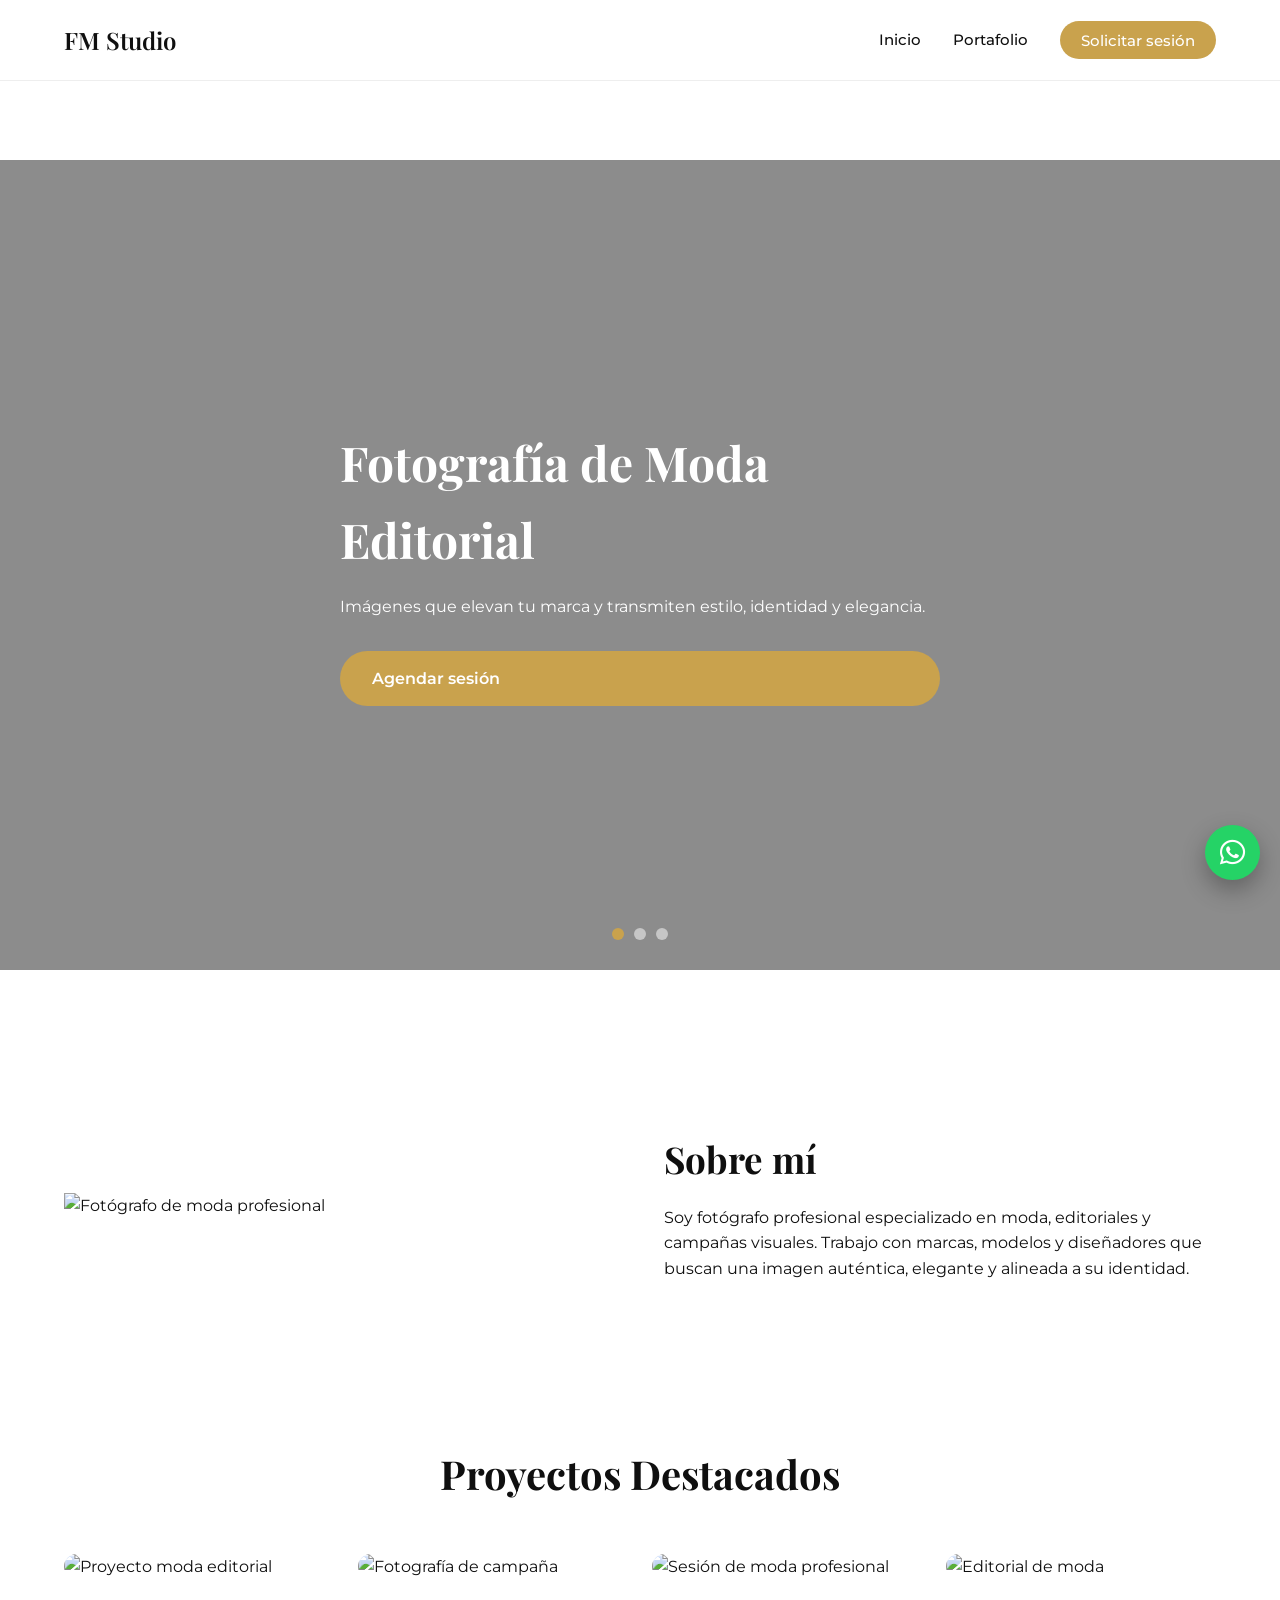
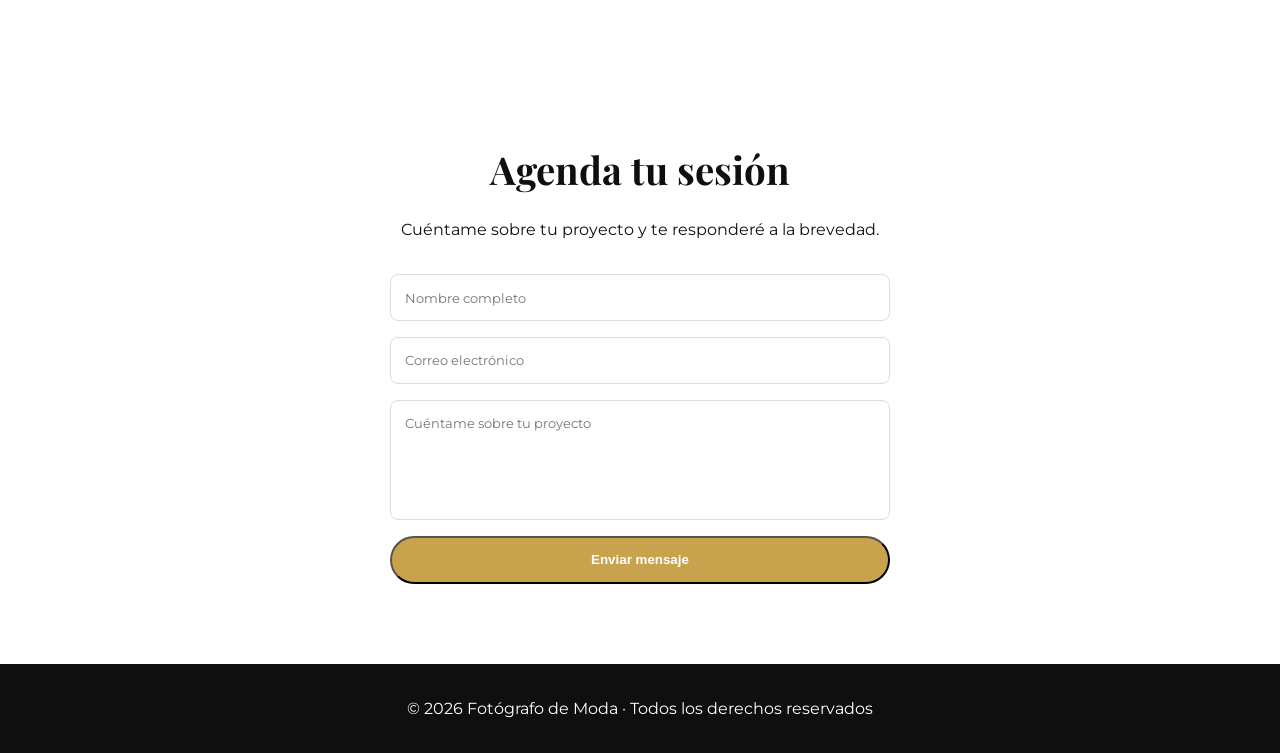
==== index.html @ 2c1ad51f "Add files via upload" ====
<!DOCTYPE html>
<html lang="es">
<head>
  <meta charset="UTF-8" />
  <meta name="viewport" content="width=device-width, initial-scale=1.0" />

  <title>Fotógrafo de Moda Profesional | Editorial & Branding</title>

  <!-- SEO -->
  <meta name="description" content="Fotógrafo profesional de moda especializado en editoriales, campañas y branding para marcas. Agenda tu sesión y eleva tu imagen." />
  <meta name="keywords" content="fotógrafo de moda, fotografía editorial, fotógrafo profesional, sesiones de moda, branding visual" />
  <meta name="author" content="Fotógrafo de Moda" />

  <!-- Google Fonts -->
  <link href="https://fonts.googleapis.com/css2?family=Playfair+Display:wght@400;600&family=Montserrat:wght@300;400;600&display=swap" rel="stylesheet">

  <!-- Font Awesome -->
  <link rel="stylesheet" href="https://cdnjs.cloudflare.com/ajax/libs/font-awesome/6.5.0/css/all.min.css">

  <!-- CSS -->
  <link rel="stylesheet" href="styles.css">

<!-- Meta Pixel Code -->
<script>
!function(f,b,e,v,n,t,s)
{if(f.fbq)return;n=f.fbq=function(){n.callMethod?
n.callMethod.apply(n,arguments):n.queue.push(arguments)};
if(!f._fbq)f._fbq=n;n.push=n;n.loaded=!0;n.version='2.0';
n.queue=[];t=b.createElement(e);t.async=!0;
t.src=v;s=b.getElementsByTagName(e)[0];
s.parentNode.insertBefore(t,s)}(window, document,'script',
'https://connect.facebook.net/en_US/fbevents.js');
fbq('init', '2673812489668070');
fbq('track', 'PageView');
</script>
<noscript><img height="1" width="1" style="display:none"
src="https://www.facebook.com/tr?id=2673812489668070&ev=PageView&noscript=1"
/></noscript>
<!-- End Meta Pixel Code -->


  <!-- Google tag (gtag.js) -->
<script async src="https://www.googletagmanager.com/gtag/js?id=G-0WEJT9GMF9"></script>
<script>
  window.dataLayer = window.dataLayer || [];
  function gtag(){dataLayer.push(arguments);}
  gtag('js', new Date());

  gtag('config', 'G-0WEJT9GMF9');
</script>

</head>

<body>

  <!-- HEADER / NAVBAR -->
  <header class="header">
    <nav class="navbar container">
      <div class="logo">
        <a href="#inicio">FM Studio</a>
      </div>

      <ul class="nav-links">
        <li><a href="#inicio">Inicio</a></li>
        <li><a href="#portafolio">Portafolio</a></li>
        <li>
          <a href="#contacto" class="nav-cta">Solicitar sesión</a>
        </li>
      </ul>
    </nav>
  </header>

  <!-- HERO / SLIDER -->
  <section id="inicio" class="hero">
    <div class="slider">

      <div class="slide active" style="background-image: url('https://images.unsplash.com/photo-1529626455594-4ff0802cfb7e?auto=format&fit=crop&w=1600&q=80');">
        <div class="overlay"></div>
        <div class="slide-content container">
          <h1>Fotografía de Moda Editorial</h1>
          <p>Imágenes que elevan tu marca y transmiten estilo, identidad y elegancia.</p>
          <a href="#contacto" class="btn-primary">Agendar sesión</a>
        </div>
      </div>

      <div class="slide" style="background-image: url('https://images.unsplash.com/photo-1503342217505-b0a15ec3261c?auto=format&fit=crop&w=1600&q=80');">
        <div class="overlay"></div>
        <div class="slide-content container">
          <h1>Campañas & Branding</h1>
          <p>Producciones visuales pensadas para marcas de moda contemporáneas.</p>
          <a href="#contacto" class="btn-primary">Cotizar ahora</a>
        </div>
      </div>

      <div class="slide" style="background-image: url('https://images.unsplash.com/photo-1520975916090-3105956dac38?auto=format&fit=crop&w=1600&q=80');">
        <div class="overlay"></div>
        <div class="slide-content container">
          <h1>Estética. Moda. Impacto.</h1>
          <p>Sesiones profesionales para editoriales, diseñadores y modelos.</p>
          <a href="#contacto" class="btn-primary">Trabajemos juntos</a>
        </div>
      </div>

      <!-- CONTROLES -->
      <div class="slider-dots">
        <span class="dot active" data-slide="0"></span>
        <span class="dot" data-slide="1"></span>
        <span class="dot" data-slide="2"></span>
      </div>

    </div>
  </section>

  <!-- SOBRE MI -->
  <section class="about container">
    <div class="about-image">
      <img src="https://images.unsplash.com/photo-1535713875002-d1d0cf377fde?auto=format&fit=crop&w=800&q=80" alt="Fotógrafo de moda profesional">
    </div>
    <div class="about-content">
      <h2>Sobre mí</h2>
      <p>
        Soy fotógrafo profesional especializado en moda, editoriales y campañas visuales.
        Trabajo con marcas, modelos y diseñadores que buscan una imagen auténtica,
        elegante y alineada a su identidad.
      </p>
    </div>
  </section>

  <!-- PORTAFOLIO -->
  <section id="portafolio" class="portfolio container">
    <h2>Proyectos Destacados</h2>

    <div class="bento-grid">
      <img src="https://images.unsplash.com/photo-1503341455253-b2e723bb3dbb?auto=format&fit=crop&w=800&q=80" alt="Proyecto moda editorial">
      <img src="https://images.unsplash.com/photo-1492562080023-ab3db95bfbce?auto=format&fit=crop&w=800&q=80" alt="Fotografía de campaña">
      <img src="https://images.unsplash.com/photo-1503341455253-b2e723bb3dbb?auto=format&fit=crop&w=800&q=80" alt="Sesión de moda profesional">
      <img src="https://images.unsplash.com/photo-1529626455594-4ff0802cfb7e?auto=format&fit=crop&w=800&q=80" alt="Editorial de moda">
    </div>
  </section>

  <!-- CONTACTO -->
  <section id="contacto" class="contact container">
    <h2>Agenda tu sesión</h2>
    <p>Cuéntame sobre tu proyecto y te responderé a la brevedad.</p>

    <form action="gracias.html" method="GET" class="contact-form">
      <input type="text" name="nombre" placeholder="Nombre completo" required>
      <input type="email" name="email" placeholder="Correo electrónico" required>
      <textarea name="mensaje" placeholder="Cuéntame sobre tu proyecto" required></textarea>
      <button type="submit" class="btn-primary">Enviar mensaje</button>
    </form>
  </section>

  <!-- FOOTER -->
  <footer class="footer">
    <p>© 2026 Fotógrafo de Moda · Todos los derechos reservados</p>
  </footer>

  <!-- WHATSAPP FLOAT -->
  <a href="https://wa.me/51999999999" class="whatsapp-float" target="_blank" aria-label="WhatsApp">
    <i class="fab fa-whatsapp"></i>
  </a>

  <!-- JS -->
  <script src="slider.js"></script>

</body>
</html>
---- styles.css ----
/* =====================================================
   VARIABLES / BRANDING MODA
===================================================== */
:root {
  --black: #0f0f0f;
  --white: #ffffff;
  --gray: #777777;
  --light-gray: #f5f5f5;
  --accent: #c9a24d; /* dorado moda */
  --font-title: 'Playfair Display', serif;
  --font-body: 'Montserrat', sans-serif;
}

/* =====================================================
   RESET / BASE
===================================================== */
* {
  margin: 0;
  padding: 0;
  box-sizing: border-box;
}

html {
  scroll-behavior: smooth;
}

body {
  font-family: var(--font-body);
  background: var(--white);
  color: var(--black);
  line-height: 1.6;
}

img {
  width: 100%;
  display: block;
}

a {
  text-decoration: none;
  color: inherit;
}

ul {
  list-style: none;
}

.container {
  width: 90%;
  max-width: 1200px;
  margin: auto;
}

section {
  padding: 5rem 0;
  scroll-margin-top: 90px;
}

/* =====================================================
   HEADER / NAVBAR
===================================================== */
.header {
  position: fixed;
  top: 0;
  width: 100%;
  background: rgba(255, 255, 255, 0.95);
  border-bottom: 1px solid #eee;
  z-index: 1000;
}

.navbar {
  height: 80px;
  display: flex;
  justify-content: space-between;
  align-items: center;
}

.logo a {
  font-family: var(--font-title);
  font-size: 1.5rem;
  font-weight: 600;
}

.nav-links {
  display: flex;
  align-items: center;
  gap: 2rem;
}

.nav-links a {
  font-size: 0.95rem;
  font-weight: 500;
  transition: color 0.3s ease;
}

.nav-links a:hover {
  color: var(--accent);
}

/* CTA NAVBAR */
.nav-cta {
  background: var(--accent);
  color: var(--white) !important;
  padding: 0.6rem 1.3rem;
  border-radius: 30px;
  font-weight: 600;
  transition: all 0.3s ease;
}

.nav-cta:hover {
  background: #b8924f;
  transform: translateY(-2px);
}

/* =====================================================
   HERO / SLIDER
===================================================== */
.hero {
  margin-top: 80px;
}

.slider {
  position: relative;
  height: 90vh;
  overflow: hidden;
}

.slide {
  position: absolute;
  inset: 0;
  background-size: cover;
  background-position: center;
  opacity: 0;
  transition: opacity 1s ease-in-out;
}

.slide.active {
  opacity: 1;
  z-index: 1;
}

.overlay {
  position: absolute;
  inset: 0;
  background: rgba(0, 0, 0, 0.45);
}

.slide-content {
  position: relative;
  height: 100%;
  display: flex;
  flex-direction: column;
  justify-content: center;
  max-width: 600px;
  color: var(--white);
}

.slide-content h1 {
  font-family: var(--font-title);
  font-size: 3rem;
  margin-bottom: 1rem;
}

.slide-content p {
  margin-bottom: 2rem;
  font-size: 1rem;
}

/* BOTONES */
.btn-primary {
  display: inline-block;
  background: var(--accent);
  color: var(--white);
  padding: 0.9rem 2rem;
  border-radius: 30px;
  font-weight: 600;
  transition: all 0.3s ease;
}

.btn-primary:hover {
  background: #b8924f;
  transform: translateY(-2px);
}

/* DOTS */
.slider-dots {
  position: absolute;
  bottom: 30px;
  left: 50%;
  transform: translateX(-50%);
  display: flex;
  gap: 10px;
  z-index: 2;
}

.dot {
  width: 12px;
  height: 12px;
  background: rgba(255, 255, 255, 0.5);
  border-radius: 50%;
  cursor: pointer;
}

.dot.active {
  background: var(--accent);
}

/* =====================================================
   ABOUT
===================================================== */
.about {
  display: grid;
  grid-template-columns: repeat(2, 1fr);
  gap: 3rem;
  align-items: center;
}

.about-content h2 {
  font-family: var(--font-title);
  font-size: 2.3rem;
  margin-bottom: 1rem;
}

/* =====================================================
   PORTFOLIO / BENTO
===================================================== */
.portfolio h2 {
  text-align: center;
  font-family: var(--font-title);
  font-size: 2.5rem;
  margin-bottom: 3rem;
}

.bento-grid {
  display: grid;
  grid-template-columns: repeat(4, 1fr);
  gap: 1.5rem;
}

.bento-grid img {
  border-radius: 16px;
  height: 100%;
  object-fit: cover;
  transition: transform 0.4s ease;
}

.bento-grid img:hover {
  transform: scale(1.03);
}

/* =====================================================
   CONTACT
===================================================== */
.contact {
  text-align: center;
}

.contact h2 {
  font-family: var(--font-title);
  font-size: 2.4rem;
  margin-bottom: 1rem;
}

.contact-form {
  max-width: 500px;
  margin: 2rem auto 0;
  display: flex;
  flex-direction: column;
  gap: 1rem;
}

.contact-form input,
.contact-form textarea {
  padding: 0.9rem;
  border: 1px solid #ddd;
  border-radius: 8px;
  font-family: var(--font-body);
}

.contact-form textarea {
  min-height: 120px;
  resize: none;
}

/* =====================================================
   FOOTER
===================================================== */
.footer {
  background: var(--black);
  color: var(--white);
  text-align: center;
  padding: 2rem 0;
}

/* =====================================================
   WHATSAPP FLOAT
===================================================== */
.whatsapp-float {
  position: fixed;
  right: 20px;
  bottom: 20px;
  width: 55px;
  height: 55px;
  background: #25d366;
  color: var(--white);
  border-radius: 50%;
  display: flex;
  justify-content: center;
  align-items: center;
  font-size: 1.8rem;
  z-index: 999;
  box-shadow: 0 10px 25px rgba(0, 0, 0, 0.3);
}

/* =====================================================
   RESPONSIVE
===================================================== */
@media (max-width: 992px) {
  .bento-grid {
    grid-template-columns: repeat(2, 1fr);
  }

  .about {
    grid-template-columns: 1fr;
  }
}

@media (max-width: 768px) {
  .slide-content h1 {
    font-size: 2.2rem;
  }

  .navbar {
    justify-content: space-between;
  }

  .nav-links {
    gap: 1rem;
  }
}

@media (max-width: 480px) {
  .slider {
    height: 80vh;
  }
}
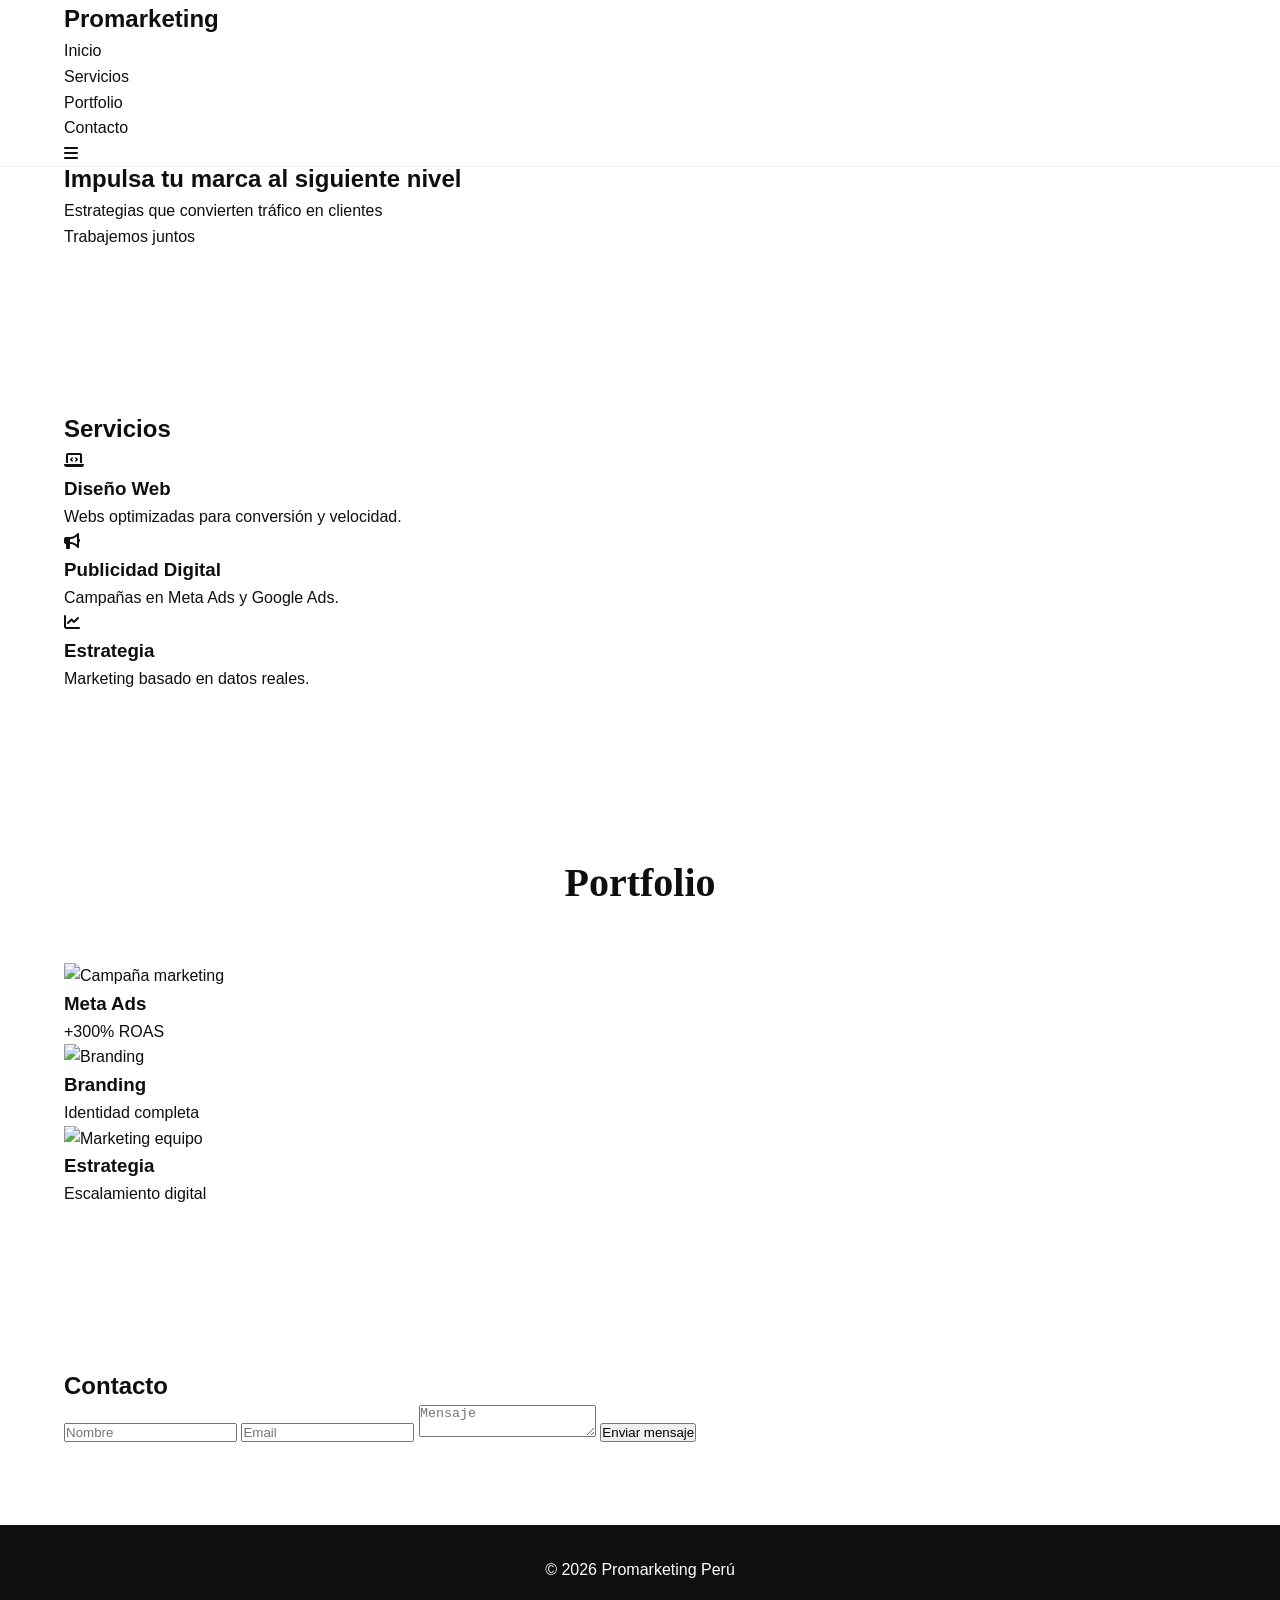
==== commit 9e3fb008: "Add files via upload" ====
--- a/index.html
+++ b/index.html
@@ -1,168 +1,142 @@
 <!DOCTYPE html>
 <html lang="es">
 <head>
-  <meta charset="UTF-8" />
-  <meta name="viewport" content="width=device-width, initial-scale=1.0" />
+  <meta charset="UTF-8">
+  <meta name="viewport" content="width=device-width, initial-scale=1.0">
+  <title>Portfolio Publicista</title>
 
-  <title>Fotógrafo de Moda Profesional | Editorial & Branding</title>
+  <!-- Fonts -->
+  <link href="https://fonts.googleapis.com/css2?family=Poppins:wght@300;400;600&display=swap" rel="stylesheet">
 
-  <!-- SEO -->
-  <meta name="description" content="Fotógrafo profesional de moda especializado en editoriales, campañas y branding para marcas. Agenda tu sesión y eleva tu imagen." />
-  <meta name="keywords" content="fotógrafo de moda, fotografía editorial, fotógrafo profesional, sesiones de moda, branding visual" />
-  <meta name="author" content="Fotógrafo de Moda" />
-
-  <!-- Google Fonts -->
-  <link href="https://fonts.googleapis.com/css2?family=Playfair+Display:wght@400;600&family=Montserrat:wght@300;400;600&display=swap" rel="stylesheet">
-
-  <!-- Font Awesome -->
-  <link rel="stylesheet" href="https://cdnjs.cloudflare.com/ajax/libs/font-awesome/6.5.0/css/all.min.css">
+  <!-- Icons -->
+  <link rel="stylesheet" href="https://cdnjs.cloudflare.com/ajax/libs/font-awesome/6.4.0/css/all.min.css">
 
   <!-- CSS -->
   <link rel="stylesheet" href="styles.css">
 
-<!-- Meta Pixel Code -->
-<script>
-!function(f,b,e,v,n,t,s)
-{if(f.fbq)return;n=f.fbq=function(){n.callMethod?
-n.callMethod.apply(n,arguments):n.queue.push(arguments)};
-if(!f._fbq)f._fbq=n;n.push=n;n.loaded=!0;n.version='2.0';
-n.queue=[];t=b.createElement(e);t.async=!0;
-t.src=v;s=b.getElementsByTagName(e)[0];
-s.parentNode.insertBefore(t,s)}(window, document,'script',
-'https://connect.facebook.net/en_US/fbevents.js');
-fbq('init', '2673812489668070');
-fbq('track', 'PageView');
-</script>
-<noscript><img height="1" width="1" style="display:none"
-src="https://www.facebook.com/tr?id=2673812489668070&ev=PageView&noscript=1"
-/></noscript>
-<!-- End Meta Pixel Code -->
-
-
-  <!-- Google tag (gtag.js) -->
-<script async src="https://www.googletagmanager.com/gtag/js?id=G-0WEJT9GMF9"></script>
-<script>
-  window.dataLayer = window.dataLayer || [];
-  function gtag(){dataLayer.push(arguments);}
-  gtag('js', new Date());
-
-  gtag('config', 'G-0WEJT9GMF9');
-</script>
+<!-- Google Tag Manager -->
+<script>(function(w,d,s,l,i){w[l]=w[l]||[];w[l].push({'gtm.start':
+new Date().getTime(),event:'gtm.js'});var f=d.getElementsByTagName(s)[0],
+j=d.createElement(s),dl=l!='dataLayer'?'&l='+l:'';j.async=true;j.src=
+'https://www.googletagmanager.com/gtm.js?id='+i+dl;f.parentNode.insertBefore(j,f);
+})(window,document,'script','dataLayer','GTM-KJCPRVH7');</script>
+<!-- End Google Tag Manager -->
 
 </head>
 
 <body>
 
-  <!-- HEADER / NAVBAR -->
-  <header class="header">
-    <nav class="navbar container">
-      <div class="logo">
-        <a href="#inicio">FM Studio</a>
-      </div>
+    <!-- Google Tag Manager (noscript) -->
+<noscript><iframe src="https://www.googletagmanager.com/ns.html?id=GTM-KJCPRVH7"
+height="0" width="0" style="display:none;visibility:hidden"></iframe></noscript>
+<!-- End Google Tag Manager (noscript) -->
 
-      <ul class="nav-links">
-        <li><a href="#inicio">Inicio</a></li>
-        <li><a href="#portafolio">Portafolio</a></li>
-        <li>
-          <a href="#contacto" class="nav-cta">Solicitar sesión</a>
-        </li>
-      </ul>
-    </nav>
-  </header>
+<!-- HEADER -->
+<header class="header">
+  <nav class="nav container">
+    <h1 class="logo">Promarketing</h1>
 
-  <!-- HERO / SLIDER -->
-  <section id="inicio" class="hero">
-    <div class="slider">
+    <ul class="nav__menu" id="menu">
+      <li><a href="#">Inicio</a></li>
+      <li><a href="#servicios">Servicios</a></li>
+      <li><a href="#portfolio">Portfolio</a></li>
+      <li><a href="#contacto">Contacto</a></li>
+    </ul>
 
-      <div class="slide active" style="background-image: url('https://images.unsplash.com/photo-1529626455594-4ff0802cfb7e?auto=format&fit=crop&w=1600&q=80');">
-        <div class="overlay"></div>
-        <div class="slide-content container">
-          <h1>Fotografía de Moda Editorial</h1>
-          <p>Imágenes que elevan tu marca y transmiten estilo, identidad y elegancia.</p>
-          <a href="#contacto" class="btn-primary">Agendar sesión</a>
-        </div>
-      </div>
+    <div class="menu-toggle" id="toggle">
+      <i class="fas fa-bars"></i>
+    </div>
+  </nav>
+</header>
 
-      <div class="slide" style="background-image: url('https://images.unsplash.com/photo-1503342217505-b0a15ec3261c?auto=format&fit=crop&w=1600&q=80');">
-        <div class="overlay"></div>
-        <div class="slide-content container">
-          <h1>Campañas & Branding</h1>
-          <p>Producciones visuales pensadas para marcas de moda contemporáneas.</p>
-          <a href="#contacto" class="btn-primary">Cotizar ahora</a>
-        </div>
-      </div>
+<main>
 
-      <div class="slide" style="background-image: url('https://images.unsplash.com/photo-1520975916090-3105956dac38?auto=format&fit=crop&w=1600&q=80');">
-        <div class="overlay"></div>
-        <div class="slide-content container">
-          <h1>Estética. Moda. Impacto.</h1>
-          <p>Sesiones profesionales para editoriales, diseñadores y modelos.</p>
-          <a href="#contacto" class="btn-primary">Trabajemos juntos</a>
-        </div>
-      </div>
+<!-- HERO -->
+<section class="hero">
+  <div class="container hero__content">
+    <h2>Impulsa tu marca al siguiente nivel</h2>
+    <p>Estrategias que convierten tráfico en clientes</p>
+    <a href="#contacto" class="btn">Trabajemos juntos</a>
+  </div>
+</section>
 
-      <!-- CONTROLES -->
-      <div class="slider-dots">
-        <span class="dot active" data-slide="0"></span>
-        <span class="dot" data-slide="1"></span>
-        <span class="dot" data-slide="2"></span>
-      </div>
+<!-- SERVICIOS -->
+<section id="servicios" class="servicios container">
+  <h2 class="section__title">Servicios</h2>
 
-    </div>
-  </section>
+  <div class="grid">
+    <article class="card">
+      <i class="fas fa-laptop-code icon"></i>
+      <h3>Diseño Web</h3>
+      <p>Webs optimizadas para conversión y velocidad.</p>
+    </article>
 
-  <!-- SOBRE MI -->
-  <section class="about container">
-    <div class="about-image">
-      <img src="https://images.unsplash.com/photo-1535713875002-d1d0cf377fde?auto=format&fit=crop&w=800&q=80" alt="Fotógrafo de moda profesional">
-    </div>
-    <div class="about-content">
-      <h2>Sobre mí</h2>
-      <p>
-        Soy fotógrafo profesional especializado en moda, editoriales y campañas visuales.
-        Trabajo con marcas, modelos y diseñadores que buscan una imagen auténtica,
-        elegante y alineada a su identidad.
-      </p>
-    </div>
-  </section>
+    <article class="card">
+      <i class="fas fa-bullhorn icon"></i>
+      <h3>Publicidad Digital</h3>
+      <p>Campañas en Meta Ads y Google Ads.</p>
+    </article>
 
-  <!-- PORTAFOLIO -->
-  <section id="portafolio" class="portfolio container">
-    <h2>Proyectos Destacados</h2>
+    <article class="card">
+      <i class="fas fa-chart-line icon"></i>
+      <h3>Estrategia</h3>
+      <p>Marketing basado en datos reales.</p>
+    </article>
+  </div>
+</section>
 
-    <div class="bento-grid">
-      <img src="https://images.unsplash.com/photo-1503341455253-b2e723bb3dbb?auto=format&fit=crop&w=800&q=80" alt="Proyecto moda editorial">
-      <img src="https://images.unsplash.com/photo-1492562080023-ab3db95bfbce?auto=format&fit=crop&w=800&q=80" alt="Fotografía de campaña">
-      <img src="https://images.unsplash.com/photo-1503341455253-b2e723bb3dbb?auto=format&fit=crop&w=800&q=80" alt="Sesión de moda profesional">
-      <img src="https://images.unsplash.com/photo-1529626455594-4ff0802cfb7e?auto=format&fit=crop&w=800&q=80" alt="Editorial de moda">
-    </div>
-  </section>
+<!-- PORTFOLIO -->
+<section id="portfolio" class="portfolio container">
+  <h2 class="section__title">Portfolio</h2>
 
-  <!-- CONTACTO -->
-  <section id="contacto" class="contact container">
-    <h2>Agenda tu sesión</h2>
-    <p>Cuéntame sobre tu proyecto y te responderé a la brevedad.</p>
+  <div class="portfolio__grid">
 
-    <form action="gracias.html" method="GET" class="contact-form">
-      <input type="text" name="nombre" placeholder="Nombre completo" required>
-      <input type="email" name="email" placeholder="Correo electrónico" required>
-      <textarea name="mensaje" placeholder="Cuéntame sobre tu proyecto" required></textarea>
-      <button type="submit" class="btn-primary">Enviar mensaje</button>
-    </form>
-  </section>
+    <figure class="portfolio__item">
+      <img src="https://images.unsplash.com/photo-1557838923-2985c318be48?q=80&w=800&auto=format" alt="Campaña marketing" loading="lazy">
+      <figcaption>
+        <h3>Meta Ads</h3>
+        <p>+300% ROAS</p>
+      </figcaption>
+    </figure>
 
-  <!-- FOOTER -->
-  <footer class="footer">
-    <p>© 2026 Fotógrafo de Moda · Todos los derechos reservados</p>
-  </footer>
+    <figure class="portfolio__item">
+      <img src="https://images.unsplash.com/photo-1542744173-8e7e53415bb0?q=80&w=800&auto=format" alt="Branding" loading="lazy">
+      <figcaption>
+        <h3>Branding</h3>
+        <p>Identidad completa</p>
+      </figcaption>
+    </figure>
 
-  <!-- WHATSAPP FLOAT -->
-  <a href="https://wa.me/51999999999" class="whatsapp-float" target="_blank" aria-label="WhatsApp">
-    <i class="fab fa-whatsapp"></i>
-  </a>
+    <figure class="portfolio__item">
+      <img src="https://images.unsplash.com/photo-1522202176988-66273c2fd55f?q=80&w=800&auto=format" alt="Marketing equipo" loading="lazy">
+      <figcaption>
+        <h3>Estrategia</h3>
+        <p>Escalamiento digital</p>
+      </figcaption>
+    </figure>
 
-  <!-- JS -->
-  <script src="slider.js"></script>
+  </div>
+</section>
 
+<!-- CONTACTO -->
+<section id="contacto" class="contacto container">
+  <h2 class="section__title">Contacto</h2>
+
+  <form action="mailer.php" method="POST" class="form">
+    <input type="text" name="nombre" placeholder="Nombre" required>
+    <input type="email" name="email" placeholder="Email" required>
+    <textarea name="mensaje" placeholder="Mensaje" required></textarea>
+    <button class="btn">Enviar mensaje</button>
+  </form>
+</section>
+
+</main>
+
+<!-- FOOTER -->
+<footer class="footer">
+  <p>© 2026 Promarketing Perú</p>
+</footer>
+
+<script src="script.js"></script>
 </body>
-</html>
+</html>
